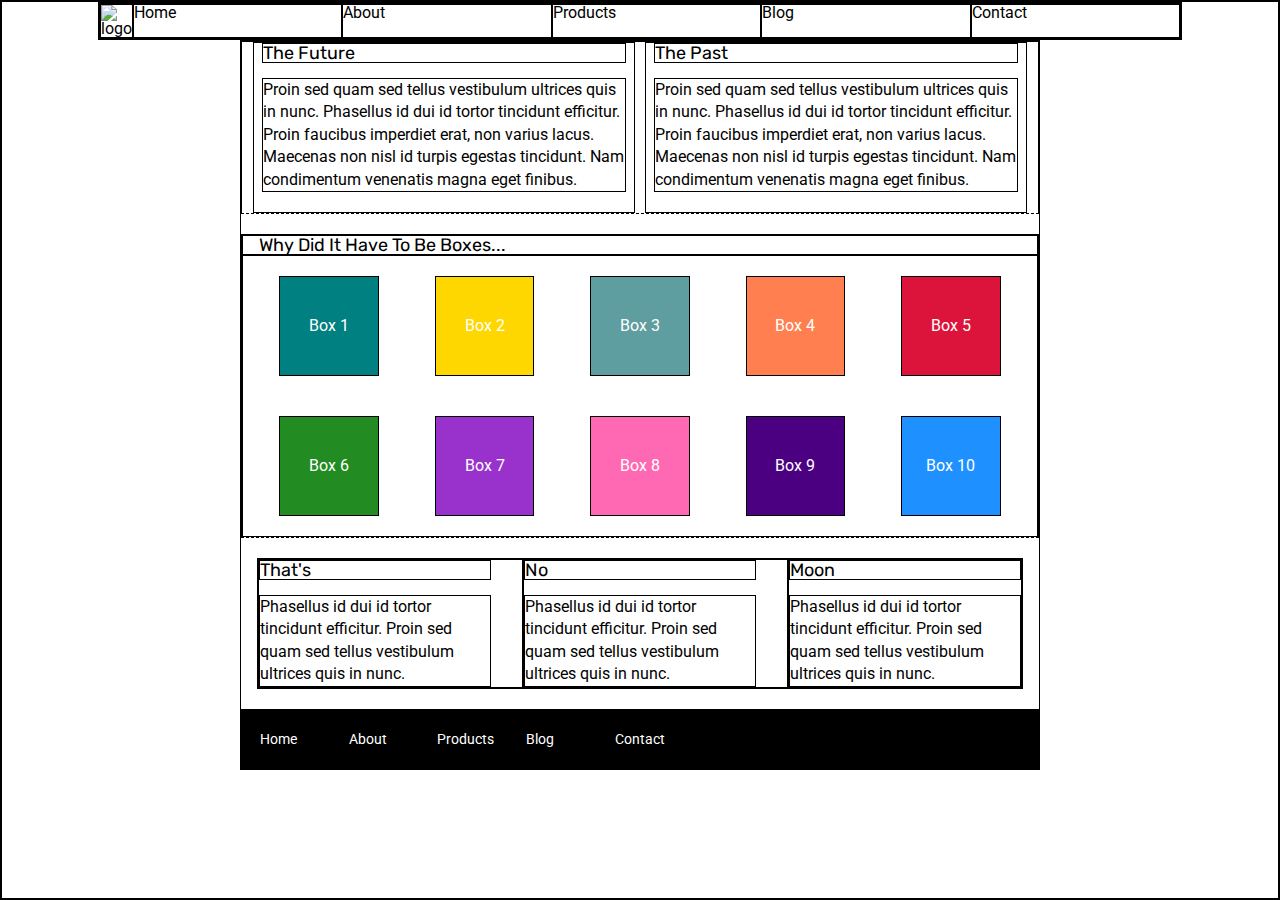
==== index.html @ 56100bb4 ""update"" ====
<!doctype html>

<html lang="en">
<head>
  <meta charset="utf-8">

  <title>Sprint Challenge - Home</title>

  <link href="https://fonts.googleapis.com/css?family=Roboto|Rubik" rel="stylesheet">
  <link rel="stylesheet" href="css/index.css">

</head>
<header id="home">
    <nav>
        <img src="img/lambda-black.png" alt="logo">
        
      <a href="#home">Home</a>
      <a href="#about">About</a>
      <a href="#products">Products</a>
      <a href="#blog">Blog</a>
      <a href="#contact">Contact</a>

    </nav>
</header>
<body>
    <div class="container">
   
        <section class="top-content">
            <div class="text-container">
                <h2>The Future</h2>
                <p>Proin sed quam sed tellus vestibulum ultrices quis in nunc. Phasellus id dui id tortor tincidunt efficitur. Proin faucibus imperdiet erat, non varius lacus. Maecenas non nisl id turpis egestas tincidunt. Nam condimentum venenatis magna eget finibus.</p>
            </div>
            <div class="text-container">
                <h2>The Past</h2>
                <p>Proin sed quam sed tellus vestibulum ultrices quis in nunc. Phasellus id dui id tortor tincidunt efficitur. Proin faucibus imperdiet erat, non varius lacus. Maecenas non nisl id turpis egestas tincidunt. Nam condimentum venenatis magna eget finibus.</p>
            </div>
        </section>
        
        <section class="middle-content">
        
            <h2>Why Did It Have To Be Boxes...</h2>
            
            <div class="boxes">
                <div class="box1">Box 1</div>
                <div class="box2">Box 2</div>
                <div class="box3">Box 3</div>
                <div class="box4">Box 4</div>
                <div class="box5">Box 5</div>
                <div class="box6">Box 6</div>
                <div class="box7">Box 7</div>
                <div class="box8">Box 8</div>
                <div class="box9">Box 9</div>
                <div class="box10">Box 10</div>
            </div>
        
        </section>

        <section class="bottom-content">

            <div class="text-container">
                <h2>That's</h2>
                <p>Phasellus id dui id tortor tincidunt efficitur. Proin sed quam sed tellus vestibulum ultrices quis in nunc.</p>
            </div>
            <div class="text-container">
                <h2>No</h2>
                <p>Phasellus id dui id tortor tincidunt efficitur. Proin sed quam sed tellus vestibulum ultrices quis in nunc.</p>
            </div>
            <div class="text-container">
                <h2>Moon</h2>
                <p>Phasellus id dui id tortor tincidunt efficitur. Proin sed quam sed tellus vestibulum ultrices quis in nunc.</p>
            </div>

        </section>
        
        <footer>
            <nav>
                <a href="#">Home</a>
                <a href="#">About</a>
                <a href="#">Products</a>
                <a href="#">Blog</a>
                <a href="#">Contact</a>
            </nav>
        </footer>
    </div><!-- container -->        
</body>
</html>
---- css/index.css ----
/* http://meyerweb.com/eric/tools/css/reset/ 
   v2.0 | 20110126
   License: none (public domain)
*/

html, body, div, span, applet, object, iframe,
h1, h2, h3, h4, h5, h6, p, blockquote, pre,
a, abbr, acronym, address, big, cite, code,
del, dfn, em, img, ins, kbd, q, s, samp,
small, strike, strong, sub, sup, tt, var,
b, u, i, center,
dl, dt, dd, ol, ul, li,
fieldset, form, label, legend,
table, caption, tbody, tfoot, thead, tr, th, td,
article, aside, canvas, details, embed, 
figure, figcaption, footer, header, hgroup, 
menu, nav, output, ruby, section, summary,
time, mark, audio, video {
	margin: 0;
	padding: 0;
	border: ;
	font-size: 100%;
	font: inherit;
	vertical-align: baseline;
}
/* HTML5 display-role reset for older browsers */
article, aside, details, figcaption, figure, 
footer, header, hgroup, menu, nav, section {
}
body {
	line-height: 1;
}
ol, ul {
	list-style: none;
}
blockquote, q {
	quotes: none;
}
blockquote:before, blockquote:after,
q:before, q:after {
	content: '';
	content: none;
}
table {
	border-collapse: collapse;
	border-spacing: 0;
}

* {
    box-sizing: border-box;
    border:1px solid black;
}

html, body {
    height: 100%;
    font-family: 'Roboto', sans-serif;
}

h1, h2, h3, h4, h5 {
    font-size: 18px;
    margin-bottom: 15px;
    font-family: 'Rubik', sans-serif;
}

p {
    line-height: 1.4;
}
/*code start here*/

header{
    width: 85%;
    align-content: center;
    margin: 0 7.5%;
}

nav{
    display:flex ;
    flex-direction:row;
    width: 100%;
    
}
a{
    display:flex ;
    justify-content: ;
    position: relative;
    width: 100%;
    text-decoration: none;
    color:black;
    text-align: ;
    padding: 0 0  0;
}








.container {
    width: 800px;
    margin: 0 auto;
}

.top-content {
    display: flex;
    flex-wrap: wrap;
    justify-content: space-evenly;
    margin-bottom: 20px;
    border-bottom: 1px dashed black;
}

.top-content .text-container {
    width: 48%;
    padding: 0 1%;
    padding-bottom: 20px;  
}

.middle-content {
    margin-bottom: 20px;
    border-bottom: 1px dashed black;
}

.middle-content h2 {
    padding: 0 2%;
    margin-bottom: 0;
}

.middle-content .boxes {
    display: flex;
    flex-wrap: wrap;
    justify-content: space-evenly;
}

.middle-content .boxes .box1, .box2,.box3,.box4,.box5,.box6,.box7,.box8,.box9,.box10  {
    width: 12.5%;
    height: 100px;

    margin: 20px 2.5%;
    color: white;
    display: flex;
    align-items: center;
    justify-content: center;
}

.box1{
    background-color:teal ;
}
.box2{
    background-color:gold ;
}
.box3{
    background-color:cadetblue ;
}
.box4{
    background-color: coral;
}
.box5{
    background-color: crimson;
}
.box6{
    background-color: forestgreen;
}
.box7{
    background-color: darkorchid;
}
.box8{
    background-color: hotpink;
}
.box9{
    background-color: indigo;
}
.box10{
    background-color: dodgerblue;
}

.bottom-content {
    display: flex;
    margin: 0 2% 20px;
    justify-content: space-around;
}

.bottom-content .text-container {
    padding-right: 4%;
}

.bottom-content .text-container:last-child {
    padding-right: 0;
}

footer {
    width: 100%;
    background: black;
}

footer nav {
    width: 60%;
    display: flex;
    justify-content: space-between;
    align-items: center;
    padding: 20px 2%;
    font-size: 14px;
}

footer nav a {
    color: white;
    text-decoration: none;
}
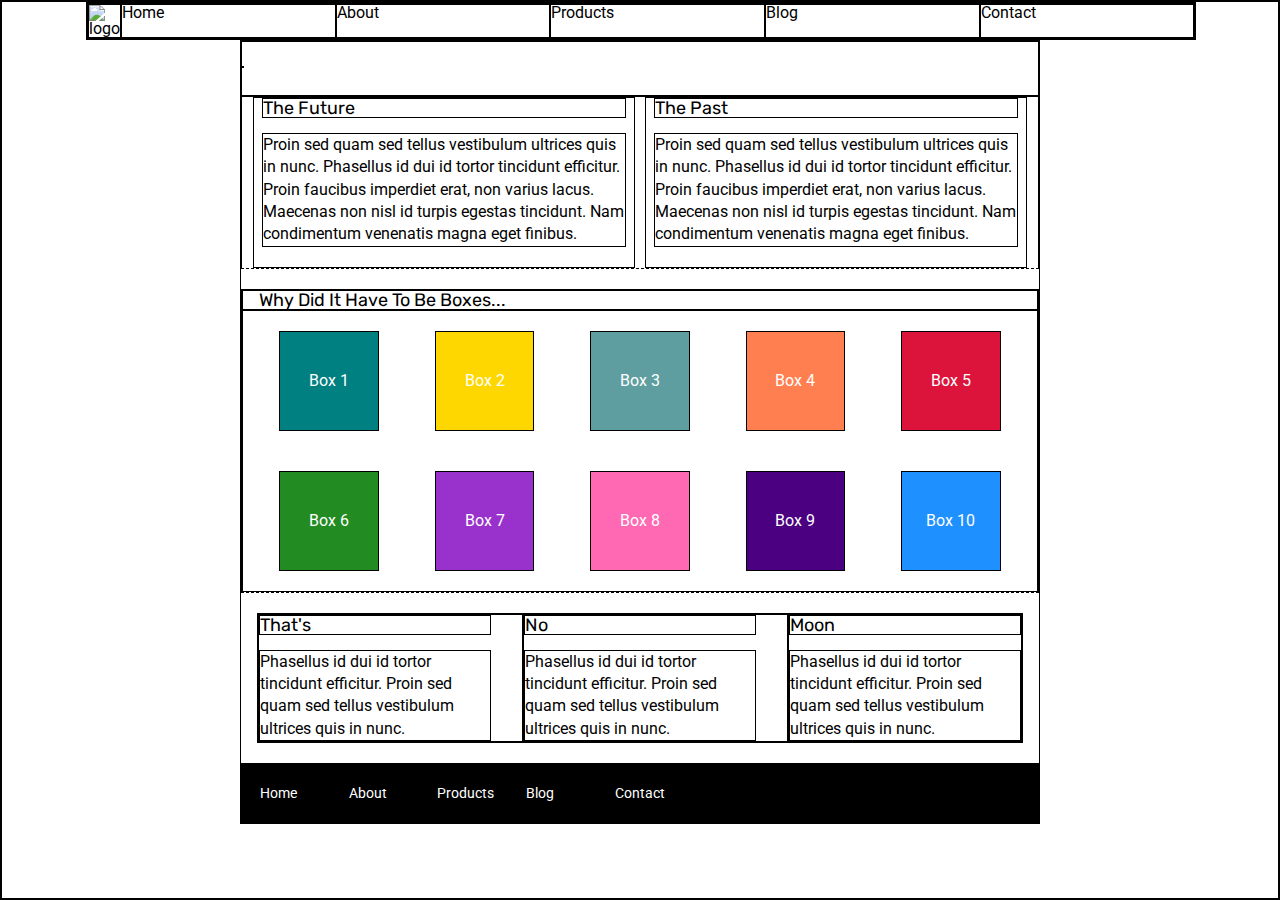
==== commit 68d09a97: ""........."" ====
--- a/index.html
+++ b/index.html
@@ -13,9 +13,9 @@
 <header id="home">
     <nav>
         <img src="img/lambda-black.png" alt="logo">
-        
+
       <a href="#home">Home</a>
-      <a href="#about">About</a>
+      <a href="/about.html">About</a>
       <a href="#products">Products</a>
       <a href="#blog">Blog</a>
       <a href="#contact">Contact</a>
@@ -24,7 +24,9 @@
 </header>
 <body>
     <div class="container">
-   
+        <div class="img">
+   <img id="flash" src="img/jumbo.jpg" alt="">
+    </div>
         <section class="top-content">
             <div class="text-container">
                 <h2>The Future</h2>
--- a/css/index.css
+++ b/css/index.css
@@ -68,9 +68,9 @@
 /*code start here*/
 
 header{
-    width: 85%;
+    width: 87%;
     align-content: center;
-    margin: 0 7.5%;
+    margin: 0 0 0 6.59%;
 }
 
 nav{
@@ -90,7 +90,10 @@
     padding: 0 0  0;
 }
 
-
+ .img img{
+     width: 100%;
+    margin: 3% 0 3% 0%;
+}
 
 
 
@@ -205,4 +208,17 @@
 footer nav a {
     color: white;
     text-decoration: none;
-}+}
+
+.container-about-page{
+    display:flex;
+}
+.tower-about-page img{
+    width: 100%;
+    margin: 3% 0 3% 0%;
+}
+
+.whole-about-page{
+    display: flex;
+    flex-direction: row;
+}
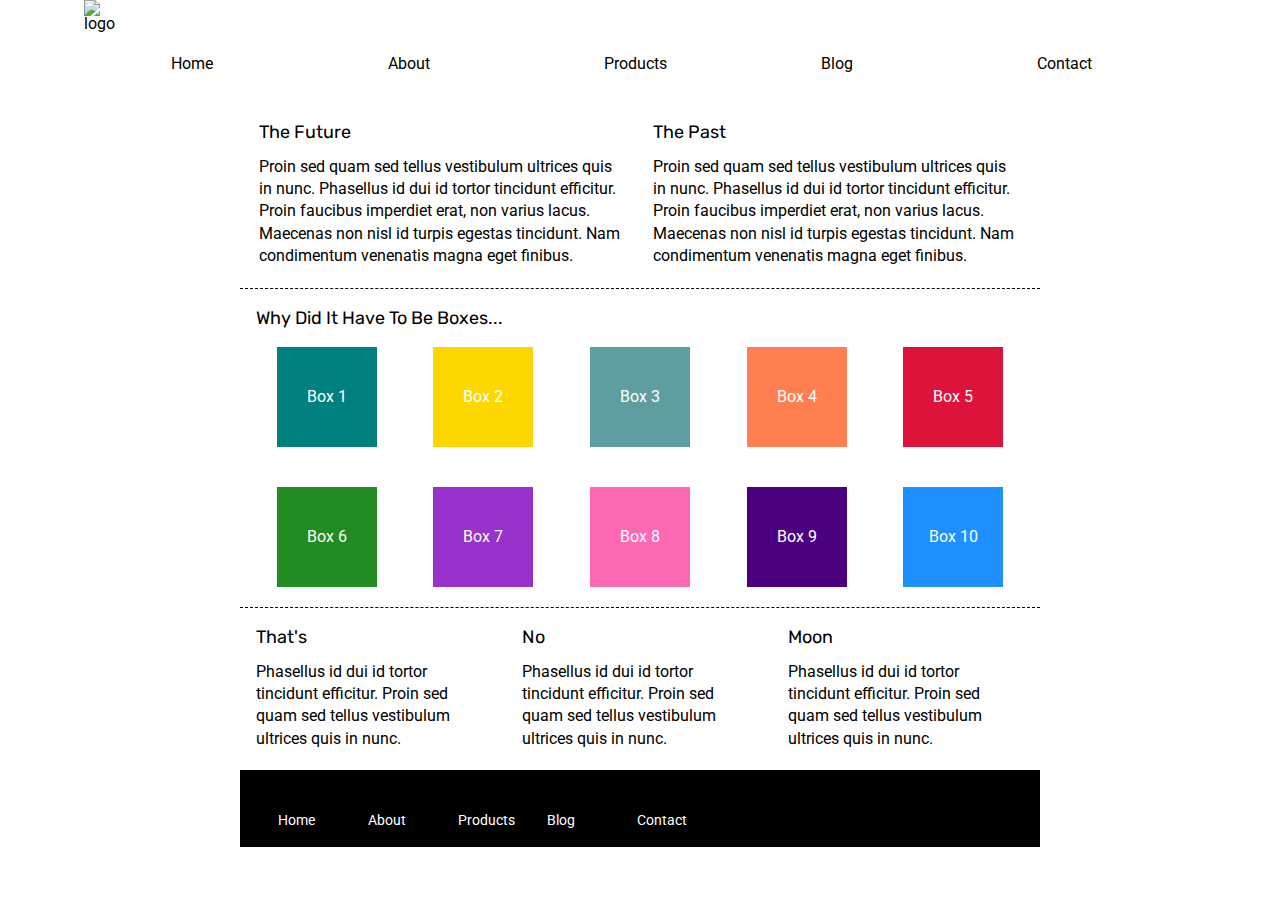
==== commit c8824e16: ""final"" ====
--- a/index.html
+++ b/index.html
@@ -10,7 +10,7 @@
   <link rel="stylesheet" href="css/index.css">
 
 </head>
-<header id="home">
+<header id="home1">
     <nav>
         <img src="img/lambda-black.png" alt="logo">
 
--- a/css/index.css
+++ b/css/index.css
@@ -27,6 +27,13 @@
 article, aside, details, figcaption, figure, 
 footer, header, hgroup, menu, nav, section {
 }
+html, body, {
+    position:fixed;
+    top:0;
+    bottom:0;
+    left:0;
+    right:0;
+}
 body {
 	line-height: 1;
 }
@@ -47,8 +54,11 @@
 }
 
 * {
-    box-sizing: border-box;
-    border:1px solid black;
+    box-sizing:border-box;
+  padding:0;
+  margin:0;
+  max-width:100%;
+    ;
 }
 
 html, body {
@@ -68,16 +78,32 @@
 /*code start here*/
 
 header{
+    display: flex;
     width: 87%;
     align-content: center;
     margin: 0 0 0 6.59%;
+    max-width: 100%;
 }
 
 nav{
     display:flex ;
     flex-direction:row;
     width: 100%;
+    position: static;
+    max-width: 100%;
     
+    
+}
+.home1{ display:flex ;
+    justify-content: ;
+    position: relative;
+    width: 100%;
+    text-decoration: none;
+    color:black;
+    text-align: ;
+    margin: 5% 0 0 5%;
+    padding: 0 0 0 0;
+
 }
 a{
     display:flex ;
@@ -87,16 +113,14 @@
     text-decoration: none;
     color:black;
     text-align: ;
-    padding: 0 0  0;
+    margin: 5% 0 0 5%;
+    padding: 0 0 0 0;
 }
 
  .img img{
      width: 100%;
     margin: 3% 0 3% 0%;
 }
-
-
-
 
 
 
@@ -213,12 +237,43 @@
 .container-about-page{
     display:flex;
 }
-.tower-about-page img{
+
+
+.whole1,.whole2{
+    display: flex;
+    flex-direction: row;
+    justify-content: space-evenly
+}
+
+.tower{
+    display: flex;
+    justify-content: center;
     width: 100%;
     margin: 3% 0 3% 0%;
 }
-
-.whole-about-page{
-    display: flex;
-    flex-direction: row;
-}
+hr{
+    border-top: dotted;
+}
+button{
+    background-color: white;
+    color: black;
+    border: 2px solid black;
+    border-radius: 12px;
+    padding:3% 8% ;
+}
+
+
+#line5{
+    width: 94%;
+    
+
+}
+
+.t{
+    width: 100;
+}
+
+.working9{
+
+    width: 90%;
+}